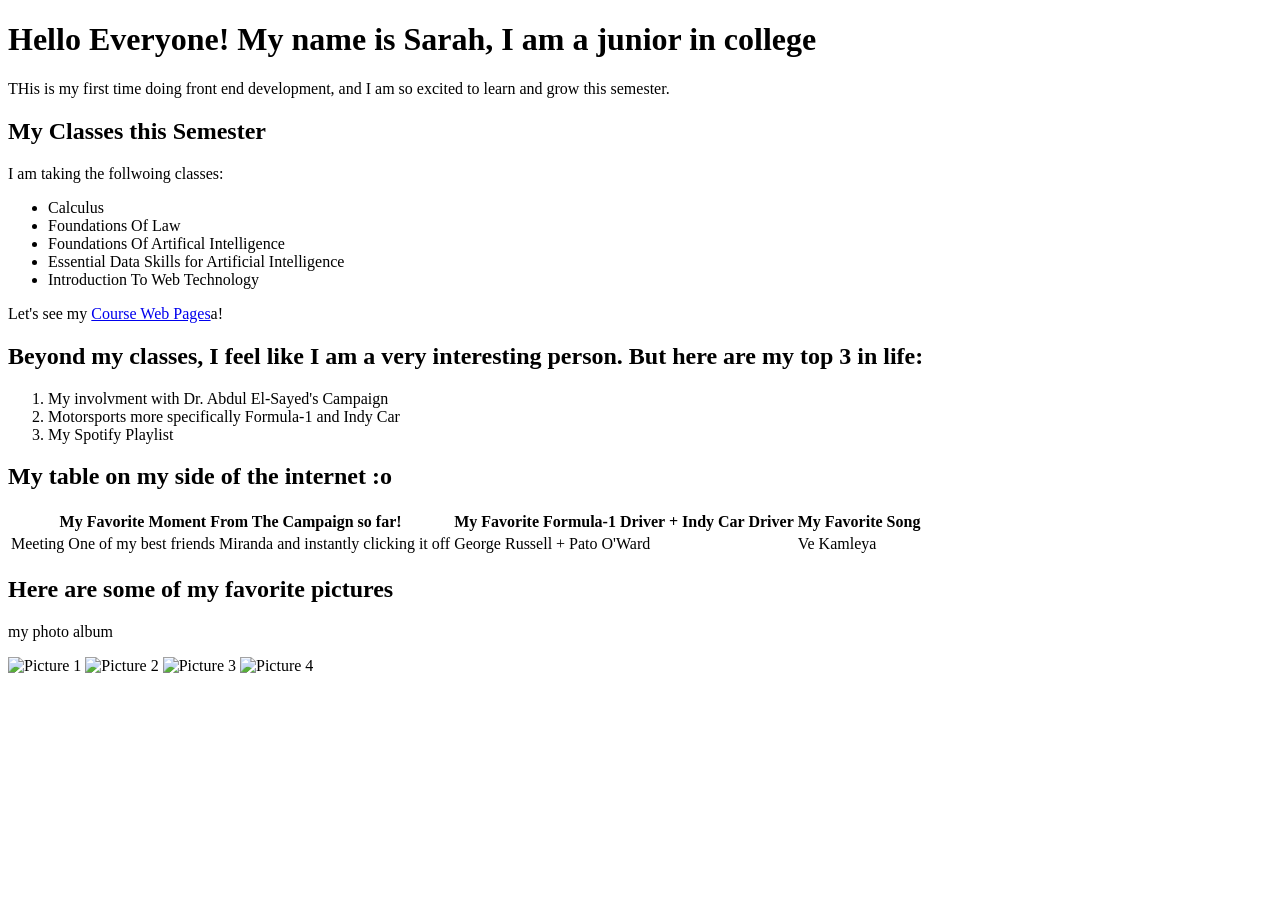
==== index.html @ 90cfb717 "My completed website project" ====
<!DOCTYPE html>
<html>
    <head>
        <title>My Personal Homepage!</title>
    </head>
    <body>
        <h1>Hello Everyone! My name is Sarah, I am a junior in college</h1>
        <p>THis is my first time doing front end development, and I am so excited to learn and grow this semester.</p>
    <h2>My Classes this Semester</h2>
    <p> I am taking the follwoing classes: </p>
    <ul>
        <li>Calculus</li>
        <li>Foundations Of Law</li>
        <li>Foundations Of Artifical Intelligence </li>
        <lI>Essential Data Skills for Artificial Intelligence</lI>
        <li>Introduction To Web Technology</li>
    </ul>
    <p>Let's see my <a href="courses.html"> Course Web Pages</a>a!</p>

    <h2>Beyond my classes, I feel like I am a very interesting person. But here are my top 3 in life:</h2>
    <ol>
        <li> My involvment with Dr. Abdul El-Sayed's Campaign</li>
        <li>Motorsports more specifically Formula-1 and Indy Car</li>
        <li>My Spotify Playlist</li>
        </ol>
        <h2>My table on my side of the internet :o</h2>
        <table border="0.75"> 
            <tr>
                <th>My Favorite Moment From The Campaign so far!</th>
                <th>My Favorite Formula-1 Driver + Indy Car Driver</th>
                <th>My Favorite Song</th>
            </tr>
            <tr>
                <td>Meeting One of my best friends Miranda and instantly clicking it off</td>
                <td>George Russell + Pato O'Ward</td>
                <td>Ve Kamleya</td>
            </tr>
            </table>

         <h2>Here are some of my favorite pictures</h2> 
         <p>my photo album</p>
         <img src=" "picture1. jpg" alt ="Picture 1" width="300" height="200">
        <img src=" "picture2. jpg" alt ="Picture 2" width="300" height="200">
        <img src=" "picture3. jpg" alt ="Picture 3" width="300" height="200">
        <img src=" "picture4. jpg" alt ="Picture 4" width="300" height="200">
    </body>
</html>
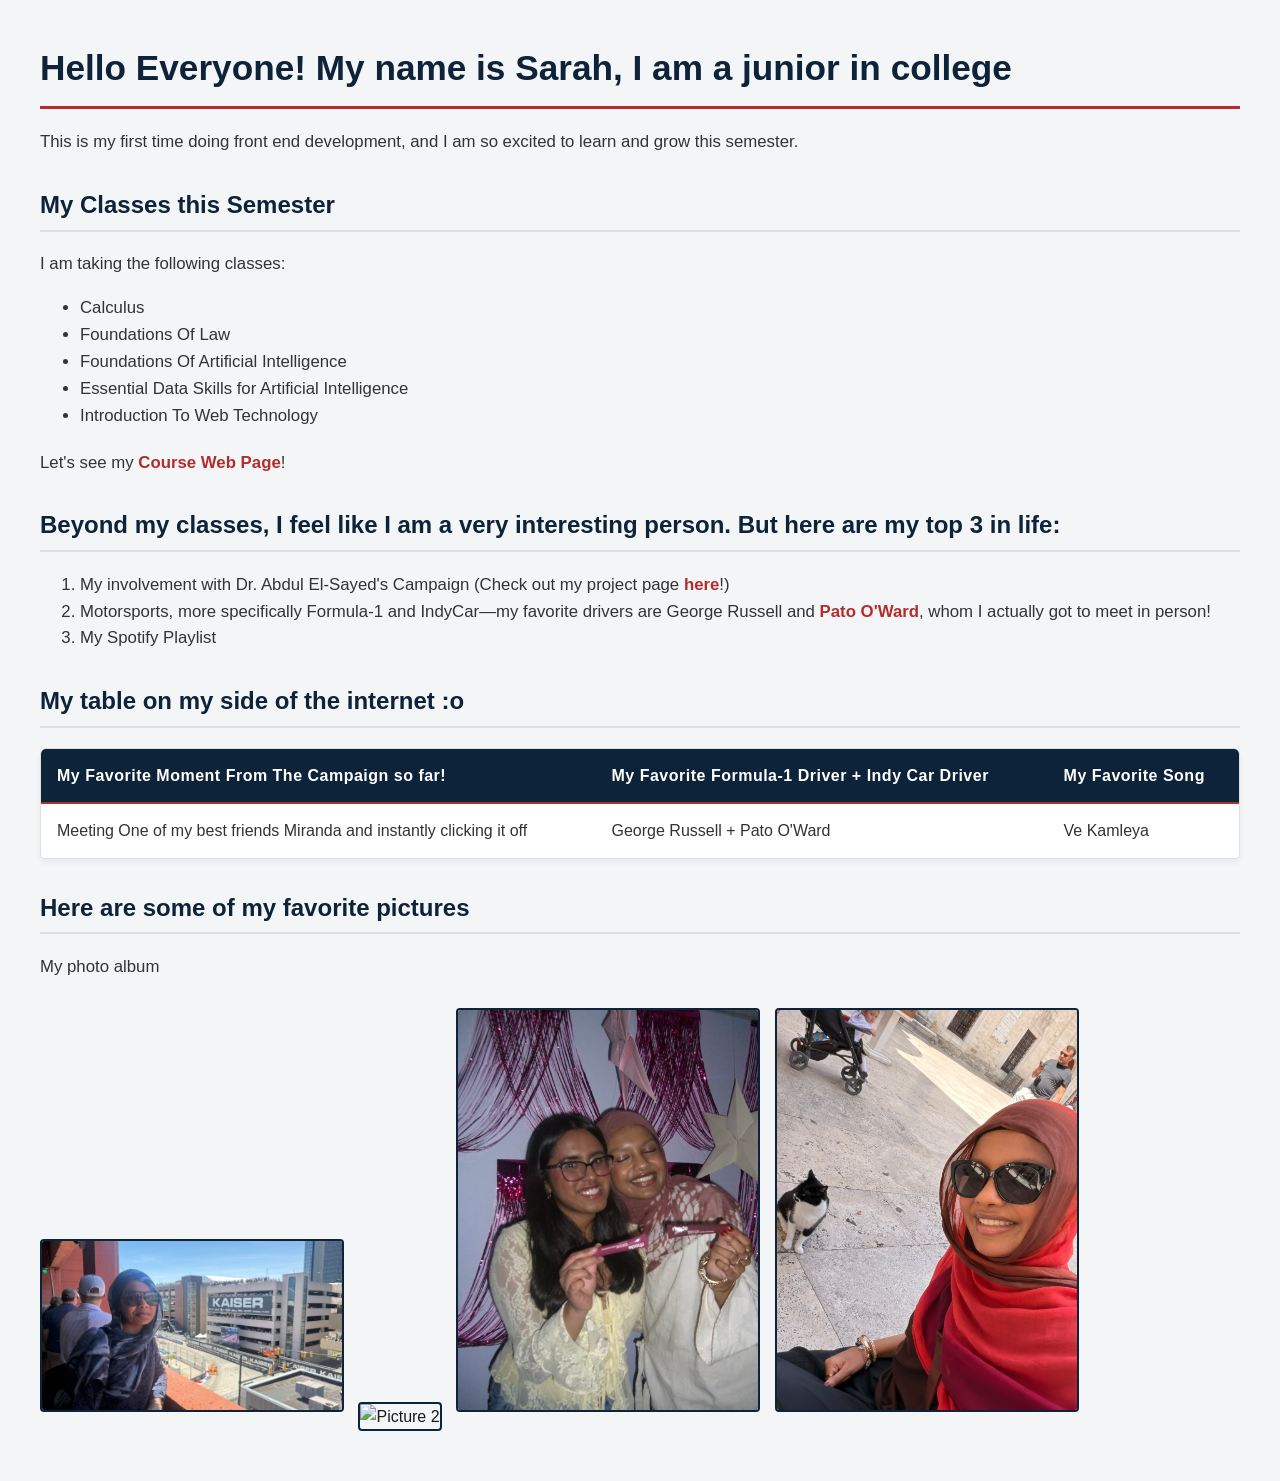
==== commit 0ef103f3: "Polish table styling and layout" ====
--- a/index.html
+++ b/index.html
@@ -2,46 +2,53 @@
 <html>
     <head>
         <title>My Personal Homepage!</title>
+        <link rel="stylesheet" href="style.css">
     </head>
     <body>
         <h1>Hello Everyone! My name is Sarah, I am a junior in college</h1>
-        <p>THis is my first time doing front end development, and I am so excited to learn and grow this semester.</p>
-    <h2>My Classes this Semester</h2>
-    <p> I am taking the follwoing classes: </p>
-    <ul>
-        <li>Calculus</li>
-        <li>Foundations Of Law</li>
-        <li>Foundations Of Artifical Intelligence </li>
-        <lI>Essential Data Skills for Artificial Intelligence</lI>
-        <li>Introduction To Web Technology</li>
-    </ul>
-    <p>Let's see my <a href="courses.html"> Course Web Pages</a>a!</p>
+        <p>This is my first time doing front end development, and I am so excited to learn and grow this semester.</p>
+        
+        <h2>My Classes this Semester</h2>
+        <p>I am taking the following classes:</p>
+        <ul>
+            <li>Calculus</li>
+            <li>Foundations Of Law</li>
+            <li>Foundations Of Artificial Intelligence</li>
+            <li>Essential Data Skills for Artificial Intelligence</li>
+            <li>Introduction To Web Technology</li>
+        </ul>
+        <p>Let's see my <a href="courses.html">Course Web Page</a>!</p>
 
-    <h2>Beyond my classes, I feel like I am a very interesting person. But here are my top 3 in life:</h2>
-    <ol>
-        <li> My involvment with Dr. Abdul El-Sayed's Campaign</li>
-        <li>Motorsports more specifically Formula-1 and Indy Car</li>
-        <li>My Spotify Playlist</li>
+        <h2>Beyond my classes, I feel like I am a very interesting person. But here are my top 3 in life:</h2>
+        <ol>
+            <li>My involvement with Dr. Abdul El-Sayed's Campaign (Check out my project page <a href="https://sarahhislam.github.io/bottomline4abdul/" target="_blank">here</a>!)</li>
+            <li>Motorsports, more specifically Formula-1 and IndyCar—my favorite drivers are George Russell and <a href="https://www.instagram.com/p/DaMJhUcDNLm/?utm_source=ig_web_copy_link&stkn=MzRlODBiNWFlZA==" target="_blank">Pato O'Ward</a>, whom I actually got to meet in person!</li>
+            <li>My Spotify Playlist</li>
         </ol>
+
         <h2>My table on my side of the internet :o</h2>
-        <table border="0.75"> 
-            <tr>
-                <th>My Favorite Moment From The Campaign so far!</th>
-                <th>My Favorite Formula-1 Driver + Indy Car Driver</th>
-                <th>My Favorite Song</th>
-            </tr>
-            <tr>
-                <td>Meeting One of my best friends Miranda and instantly clicking it off</td>
-                <td>George Russell + Pato O'Ward</td>
-                <td>Ve Kamleya</td>
-            </tr>
-            </table>
+        <table> 
+            <thead>
+                <tr>
+                    <th>My Favorite Moment From The Campaign so far!</th>
+                    <th>My Favorite Formula-1 Driver + Indy Car Driver</th>
+                    <th>My Favorite Song</th>
+                </tr>
+            </thead>
+            <tbody>
+                <tr>
+                    <td>Meeting One of my best friends Miranda and instantly clicking it off</td>
+                    <td>George Russell + Pato O'Ward</td>
+                    <td>Ve Kamleya</td>
+                </tr>
+            </tbody>
+        </table>
 
-         <h2>Here are some of my favorite pictures</h2> 
-         <p>my photo album</p>
-         <img src=" "picture1. jpg" alt ="Picture 1" width="300" height="200">
-        <img src=" "picture2. jpg" alt ="Picture 2" width="300" height="200">
-        <img src=" "picture3. jpg" alt ="Picture 3" width="300" height="200">
-        <img src=" "picture4. jpg" alt ="Picture 4" width="300" height="200">
+        <h2>Here are some of my favorite pictures</h2> 
+        <p>My photo album</p>
+        <img src="picture1.jpg" alt="Picture 1" width="300" height="200">
+        <img src="picture2.jpg" alt="Picture 2" width="300" height="200">
+        <img src="picture3.jpg" alt="Picture 3" width="300" height="200">
+        <img src="picture4.jpg" alt="Picture 4" width="300" height="200">
     </body>
 </html>
--- a/style.css
+++ b/style.css
@@ -0,0 +1,95 @@
+
+body {
+    background-color: #f4f5f7;
+    font-family: Arial, sans-serif;
+    color: #1a1a1a;
+    line-height: 1.6;
+    margin: 40px;
+}
+
+h1 {
+    color: #0d233a; 
+    font-size: 2.2em;
+    border-bottom: 3px solid #b32d2d; 
+    padding-bottom: 10px;
+    margin-bottom: 20px;
+}
+
+h2 {
+    color: #0d233a;
+    font-size: 1.5em;
+    margin-top: 30px;
+    border-bottom: 2px solid #dcdfe6;
+    padding-bottom: 5px;
+}
+
+p, li {
+    font-size: 1.05em;
+    color: #333333;
+}
+
+ul, ol {
+    margin-bottom: 20px;
+}
+
+/* Enhanced Table Styling */
+table {
+    background-color: #ffffff;
+    border-collapse: separate;
+    border-spacing: 0;
+    width: 100%;
+    margin-top: 20px;
+    margin-bottom: 30px;
+    border: 1px solid #dcdfe6;
+    border-radius: 6px;
+    overflow: hidden;
+    box-shadow: 0 4px 6px rgba(0, 0, 0, 0.05);
+}
+
+th {
+    background-color: #0d233a;
+    color: #ffffff;
+    text-align: left;
+    padding: 14px 16px;
+    font-size: 1em;
+    letter-spacing: 0.5px;
+    border-bottom: 2px solid #b32d2d; 
+}
+
+td {
+    padding: 14px 16px;
+    border-bottom: 1px solid #e9ecef;
+    text-align: left;
+    color: #333333;
+    background-color: #ffffff;
+}
+
+
+tbody tr:last-child td {
+    border-bottom: none;
+}
+
+tbody tr:hover td {
+    background-color: #f8f9fa;
+}
+
+
+img {
+    border: 2px solid #0d233a;
+    border-radius: 4px;
+    margin: 10px 10px 10px 0;
+    max-width: 100%;
+    height: auto;
+}
+
+
+a {
+    color: #b32d2d; 
+    font-weight: bold;
+    text-decoration: none;
+}
+
+a:hover {
+    text-decoration: underline;
+    color: #0d233a;
+}
